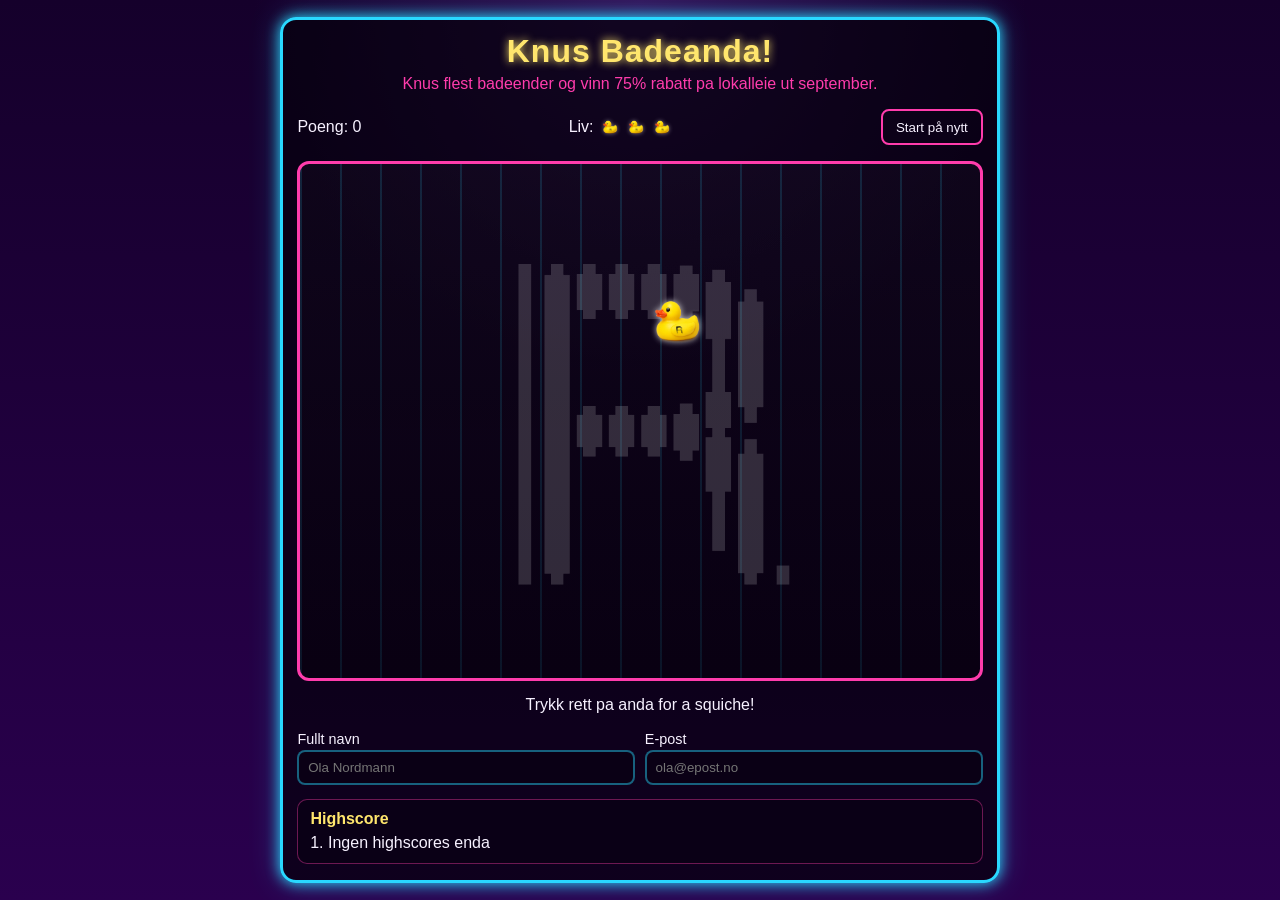
==== index.html @ 23ac578e "Add files via upload" ====
<!DOCTYPE html>
<html lang="no">
<head>
  <meta charset="UTF-8">
  <meta name="viewport" content="width=device-width, initial-scale=1.0">
  <title>Fang Badeanda!</title>
  <link rel="stylesheet" href="style.css">
</head>
<body>
  <main class="game-wrapper">
    <h1>Knus Badeanda!</h1>
    <p class="subtitle">Knus flest badeender og vinn 75% rabatt pa lokalleie ut september.</p>

    <section class="hud" aria-label="Spillstatus">
      <div>Poeng: <span id="score">0</span></div>
      <div class="lives-hud">Liv:
        <span id="livesIcons" class="lives-icons" aria-label="Antall liv">
          <span class="life-icon" aria-hidden="true"></span>
          <span class="life-icon" aria-hidden="true"></span>
          <span class="life-icon" aria-hidden="true"></span>
        </span>
      </div>
      <button id="restartBtn" type="button">Start på nytt</button>
    </section>

    <section id="gameArea" class="game-area" aria-label="Spillområde">
      <div id="duck" class="sprite duck" aria-hidden="true"></div>
    </section>

    <p id="message" class="message" aria-live="polite">
      Trykk på anda for å squiche den. Bommer du 3 ganger er spillet over.
    </p>

    <section class="player-panel" aria-label="Spillerinfo">
      <label class="field">
        Fullt navn
        <input id="playerName" type="text" autocomplete="name" placeholder="Ola Nordmann">
      </label>
      <label class="field">
        E-post
        <input id="playerEmail" type="email" autocomplete="email" placeholder="ola@epost.no">
      </label>
    </section>

    <section class="highscore" aria-label="Highscoreliste">
      <h2>Highscore</h2>
      <ol id="highscoreList"></ol>
    </section>
  </main>

  <script src="script.js"></script>
</body>
</html>
---- style.css ----
:root {
  --bg-1: #15002b;
  --bg-2: #2a004e;
  --neon-pink: #ff3cac;
  --neon-blue: #29d8ff;
  --neon-yellow: #ffe66d;
  --text: #f7f1ff;
}

* {
  box-sizing: border-box;
}

body {
  margin: 0;
  min-height: 100dvh;
  display: grid;
  place-items: center;
  font-family: "Trebuchet MS", "Segoe UI", sans-serif;
  color: var(--text);
  background:
    radial-gradient(circle at top, #35135a 0%, transparent 35%),
    linear-gradient(180deg, var(--bg-1), var(--bg-2));
}

.game-wrapper {
  width: min(96vw, 720px);
  padding: 0.8rem 0.9rem 1rem;
  border: 3px solid var(--neon-blue);
  border-radius: 16px;
  background: rgba(5, 0, 12, 0.72);
  box-shadow: 0 0 14px var(--neon-blue), 0 0 30px rgba(41, 216, 255, 0.3);
}

h1 {
  margin: 0;
  text-align: center;
  color: var(--neon-yellow);
  text-shadow: 0 0 8px var(--neon-yellow);
  letter-spacing: 1px;
}

.subtitle {
  margin: 0.3rem 0 1rem;
  text-align: center;
  color: var(--neon-pink);
}

.hud {
  display: flex;
  justify-content: space-between;
  align-items: center;
  gap: 0.5rem;
  margin-bottom: 1rem;
  font-size: 1rem;
}

.lives-hud {
  display: inline-flex;
  align-items: center;
  gap: 0.4rem;
}

.lives-icons {
  display: inline-flex;
  gap: 0.25rem;
  vertical-align: middle;
}

.life-icon {
  width: 22px;
  height: 22px;
  background-image: url("duck-whole-source.png");
  background-size: contain;
  background-repeat: no-repeat;
  background-position: center;
  filter: drop-shadow(0 0 2px rgba(255, 255, 255, 0.45));
}

.life-icon.lost {
  opacity: 0.2;
  filter: grayscale(1);
}

#restartBtn {
  border: 2px solid var(--neon-pink);
  border-radius: 8px;
  background: transparent;
  color: var(--text);
  padding: 0.55rem 0.8rem;
  cursor: pointer;
  touch-action: manipulation;
}

#restartBtn:hover {
  background: rgba(255, 60, 172, 0.15);
}

.game-area {
  position: relative;
  width: 100%;
  height: min(70dvh, 520px);
  border: 3px solid var(--neon-pink);
  border-radius: 12px;
  overflow: hidden;
  background:
    linear-gradient(to top, rgba(0, 0, 0, 0.35), rgba(255, 255, 255, 0.02)),
    repeating-linear-gradient(
      to right,
      rgba(41, 216, 255, 0.15) 0,
      rgba(41, 216, 255, 0.15) 2px,
      transparent 2px,
      transparent 40px
    );
  background-size: cover, auto;
  background-position: center, center;
  background-repeat: no-repeat, repeat;
  touch-action: none;
}

.game-area::before {
  content: "";
  position: absolute;
  inset: 0;
  background: url("logo.png") center / contain no-repeat;
  opacity: 0.16;
  filter: invert(1) saturate(1.1) contrast(1.08);
  mix-blend-mode: screen;
  pointer-events: none;
}

.sprite {
  position: absolute;
  font-size: 2rem;
  width: 42px;
  height: 42px;
  display: grid;
  place-items: center;
  user-select: none;
  filter: drop-shadow(0 0 3px rgba(255, 255, 255, 0.8));
}

.duck {
  width: 70px;
  height: 70px;
  background-image: url("duck-whole-source.png");
  background-size: contain;
  background-repeat: no-repeat;
  background-position: center;
  animation: bob 0.9s ease-in-out infinite alternate;
  touch-action: manipulation;
}

.duck.flat {
  width: 96px;
  height: 64px;
  background-image: url("duck-flat-source.png");
  animation: none;
}

@keyframes bob {
  from { transform: translateY(-1px); }
  to { transform: translateY(2px); }
}

.message {
  margin: 0.9rem 0 0;
  text-align: center;
  min-height: 1.3rem;
}

.player-panel {
  margin-top: 0.9rem;
  display: grid;
  grid-template-columns: 1fr 1fr;
  gap: 0.6rem;
}

.field {
  display: grid;
  gap: 0.2rem;
  font-size: 0.9rem;
}

.field input {
  border: 2px solid rgba(41, 216, 255, 0.45);
  border-radius: 8px;
  background: rgba(0, 0, 0, 0.25);
  color: var(--text);
  padding: 0.5rem 0.55rem;
}

.highscore {
  margin-top: 0.9rem;
  border: 1px solid rgba(255, 60, 172, 0.4);
  border-radius: 10px;
  padding: 0.6rem 0.75rem;
  background: rgba(0, 0, 0, 0.22);
}

.highscore h2 {
  margin: 0 0 0.35rem;
  font-size: 1rem;
  color: var(--neon-yellow);
}

#highscoreList {
  margin: 0;
  padding-left: 1.1rem;
}

#highscoreList li {
  margin: 0.1rem 0;
}

@media (max-width: 560px) {
  .game-wrapper {
    border-width: 2px;
  }

  h1 {
    font-size: 1.45rem;
  }

  .subtitle {
    font-size: 0.95rem;
  }

  .duck {
    width: 84px;
    height: 84px;
  }

  .player-panel {
    grid-template-columns: 1fr;
  }
}
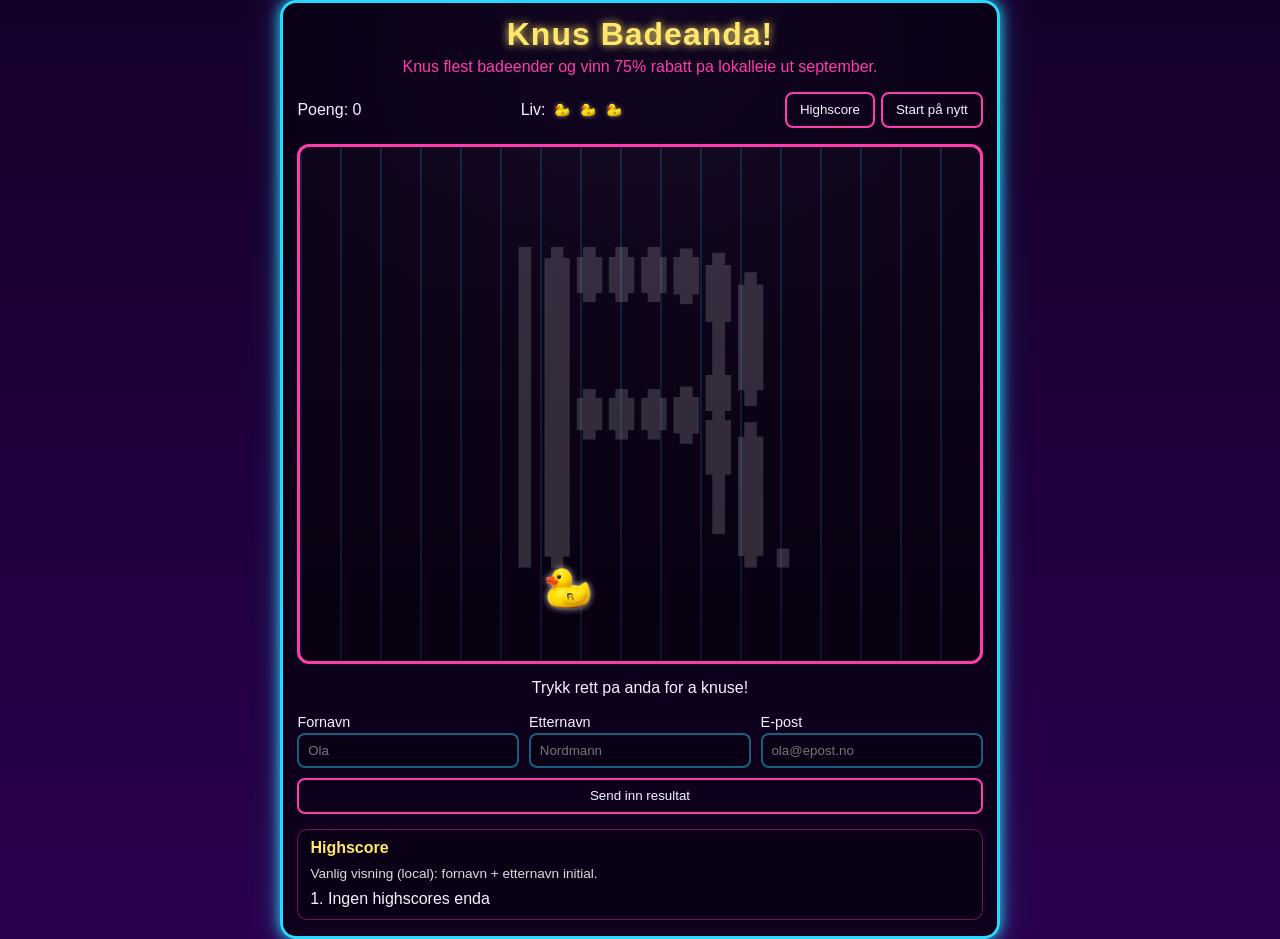
==== commit 1646844e: "hh" ====
--- a/index.html
+++ b/index.html
@@ -20,7 +20,10 @@
           <span class="life-icon" aria-hidden="true"></span>
         </span>
       </div>
-      <button id="restartBtn" type="button">Start på nytt</button>
+      <div class="hud-actions">
+        <button id="highscoreBtn" type="button">Highscore</button>
+        <button id="restartBtn" type="button">Start på nytt</button>
+      </div>
     </section>
 
     <section id="gameArea" class="game-area" aria-label="Spillområde">
@@ -33,17 +36,25 @@
 
     <section class="player-panel" aria-label="Spillerinfo">
       <label class="field">
-        Fullt navn
-        <input id="playerName" type="text" autocomplete="name" placeholder="Ola Nordmann">
+        Fornavn
+        <input id="playerFirstName" type="text" autocomplete="given-name" placeholder="Ola" required>
+      </label>
+      <label class="field">
+        Etternavn
+        <input id="playerLastName" type="text" autocomplete="family-name" placeholder="Nordmann" required>
       </label>
       <label class="field">
         E-post
-        <input id="playerEmail" type="email" autocomplete="email" placeholder="ola@epost.no">
+        <input id="playerEmail" type="email" autocomplete="email" placeholder="ola@epost.no" required>
       </label>
+      <button id="submitScoreBtn" type="button" class="submit-score-btn">Send inn resultat</button>
     </section>
 
-    <section class="highscore" aria-label="Highscoreliste">
-      <h2>Highscore</h2>
+    <section id="highscorePanel" class="highscore" aria-label="Highscoreliste">
+      <div class="highscore-head">
+        <h2>Highscore</h2>
+      </div>
+      <p id="highscoreModeInfo" class="highscore-mode-info">Vanlig visning: fornavn + etternavn initial. Admin-visning finnes på /admin.</p>
       <ol id="highscoreList"></ol>
     </section>
   </main>
--- a/style.css
+++ b/style.css
@@ -53,6 +53,11 @@
   gap: 0.5rem;
   margin-bottom: 1rem;
   font-size: 1rem;
+}
+
+.hud-actions {
+  display: inline-flex;
+  gap: 0.4rem;
 }
 
 .lives-hud {
@@ -82,7 +87,9 @@
   filter: grayscale(1);
 }
 
-#restartBtn {
+#restartBtn,
+#highscoreBtn,
+.submit-score-btn {
   border: 2px solid var(--neon-pink);
   border-radius: 8px;
   background: transparent;
@@ -92,7 +99,9 @@
   touch-action: manipulation;
 }
 
-#restartBtn:hover {
+#restartBtn:hover,
+#highscoreBtn:hover,
+.submit-score-btn:hover {
   background: rgba(255, 60, 172, 0.15);
 }
 
@@ -172,8 +181,12 @@
 .player-panel {
   margin-top: 0.9rem;
   display: grid;
-  grid-template-columns: 1fr 1fr;
+  grid-template-columns: 1fr 1fr 1fr;
   gap: 0.6rem;
+}
+
+.submit-score-btn {
+  grid-column: 1 / -1;
 }
 
 .field {
@@ -198,12 +211,25 @@
   background: rgba(0, 0, 0, 0.22);
 }
 
+.highscore-head {
+  display: flex;
+  justify-content: space-between;
+  gap: 0.5rem;
+  align-items: center;
+}
+
 .highscore h2 {
   margin: 0 0 0.35rem;
   font-size: 1rem;
   color: var(--neon-yellow);
 }
 
+.highscore-mode-info {
+  margin: 0.2rem 0 0.55rem;
+  font-size: 0.85rem;
+  color: rgba(255, 255, 255, 0.86);
+}
+
 #highscoreList {
   margin: 0;
   padding-left: 1.1rem;
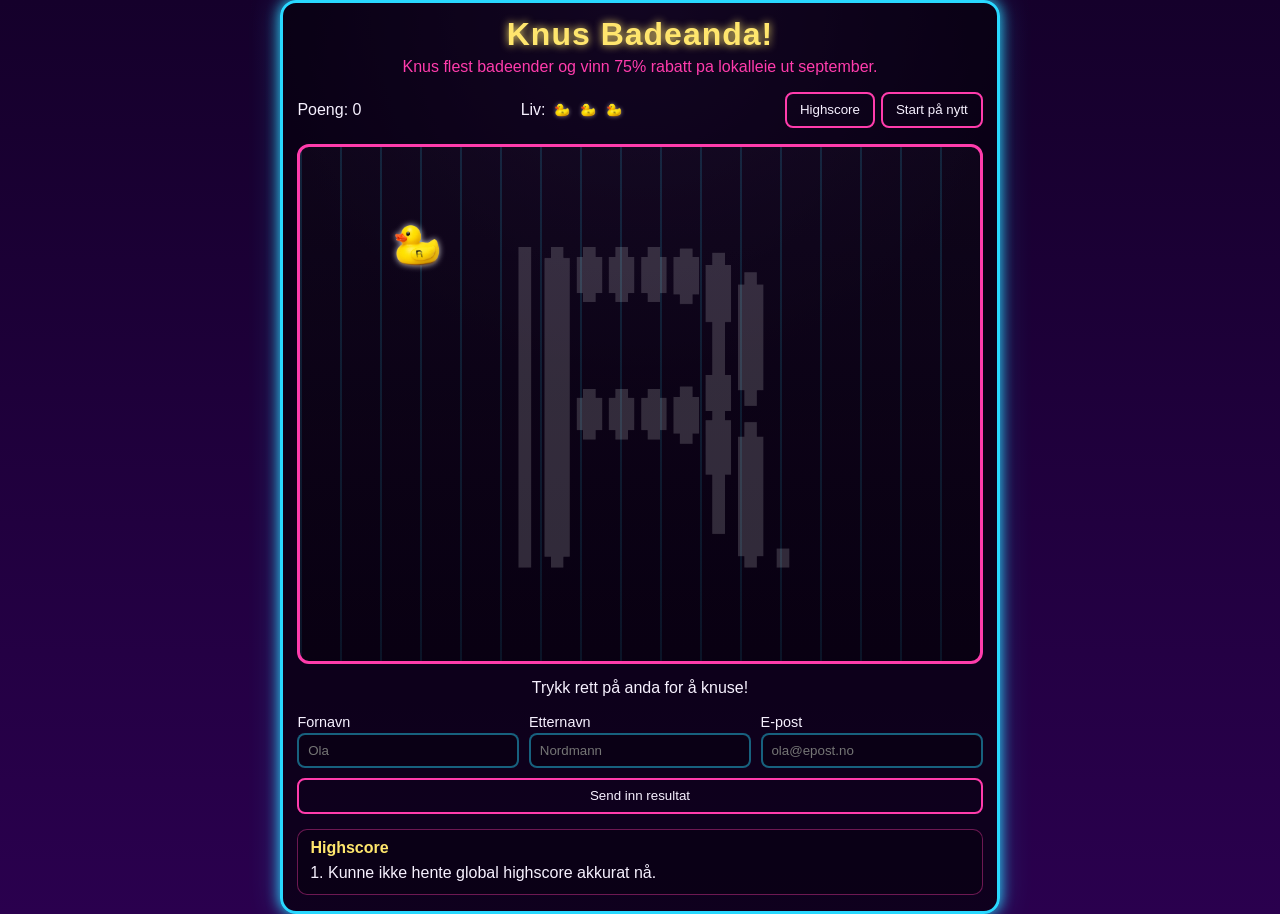
==== commit 67fb9a4b: "kk" ====
--- a/index.html
+++ b/index.html
@@ -54,7 +54,6 @@
       <div class="highscore-head">
         <h2>Highscore</h2>
       </div>
-      <p id="highscoreModeInfo" class="highscore-mode-info">Vanlig visning: fornavn + etternavn initial. Admin-visning finnes på /admin.</p>
       <ol id="highscoreList"></ol>
     </section>
   </main>
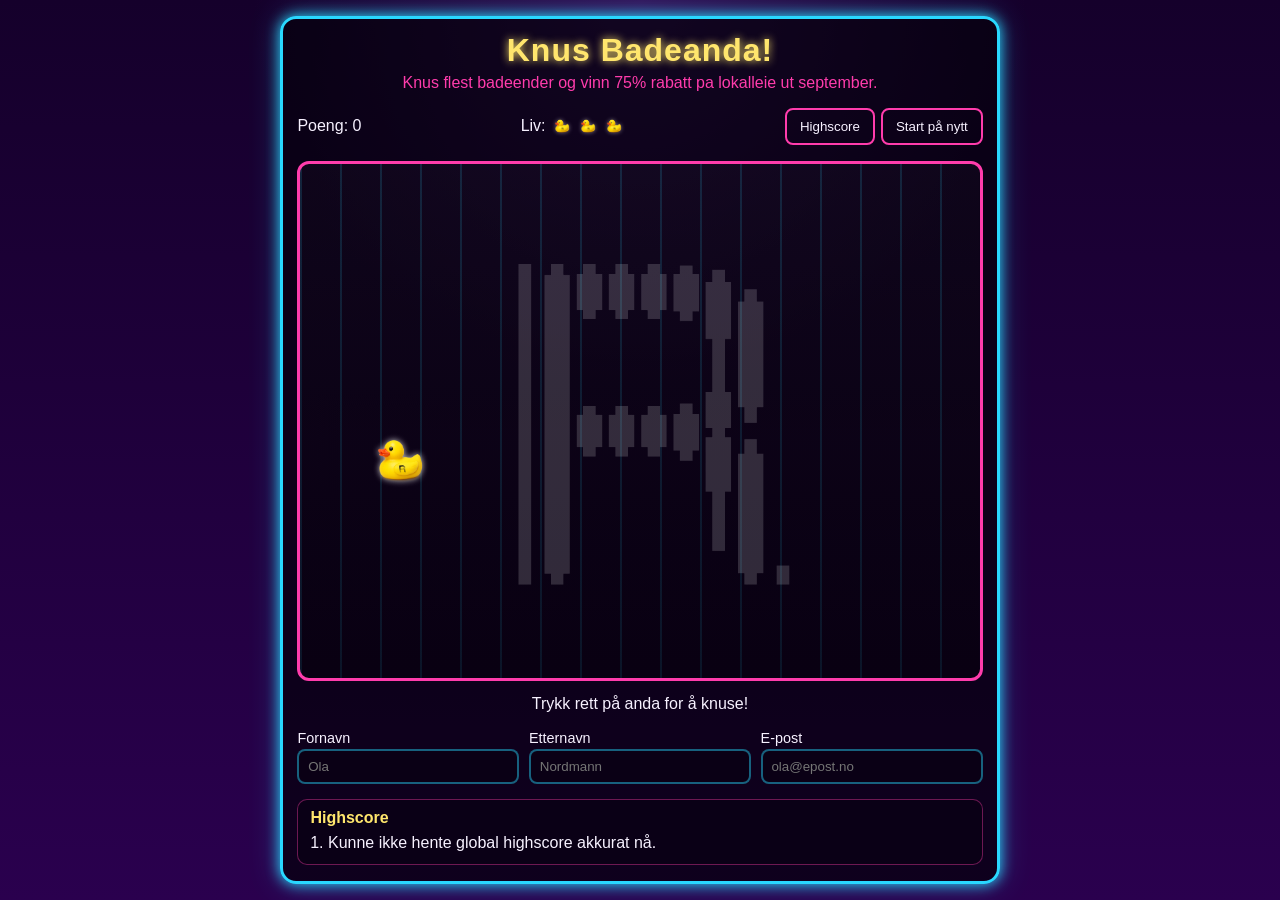
==== commit cd4097fc: "55" ====
--- a/index.html
+++ b/index.html
@@ -47,7 +47,6 @@
         E-post
         <input id="playerEmail" type="email" autocomplete="email" placeholder="ola@epost.no" required>
       </label>
-      <button id="submitScoreBtn" type="button" class="submit-score-btn">Send inn resultat</button>
     </section>
 
     <section id="highscorePanel" class="highscore" aria-label="Highscoreliste">
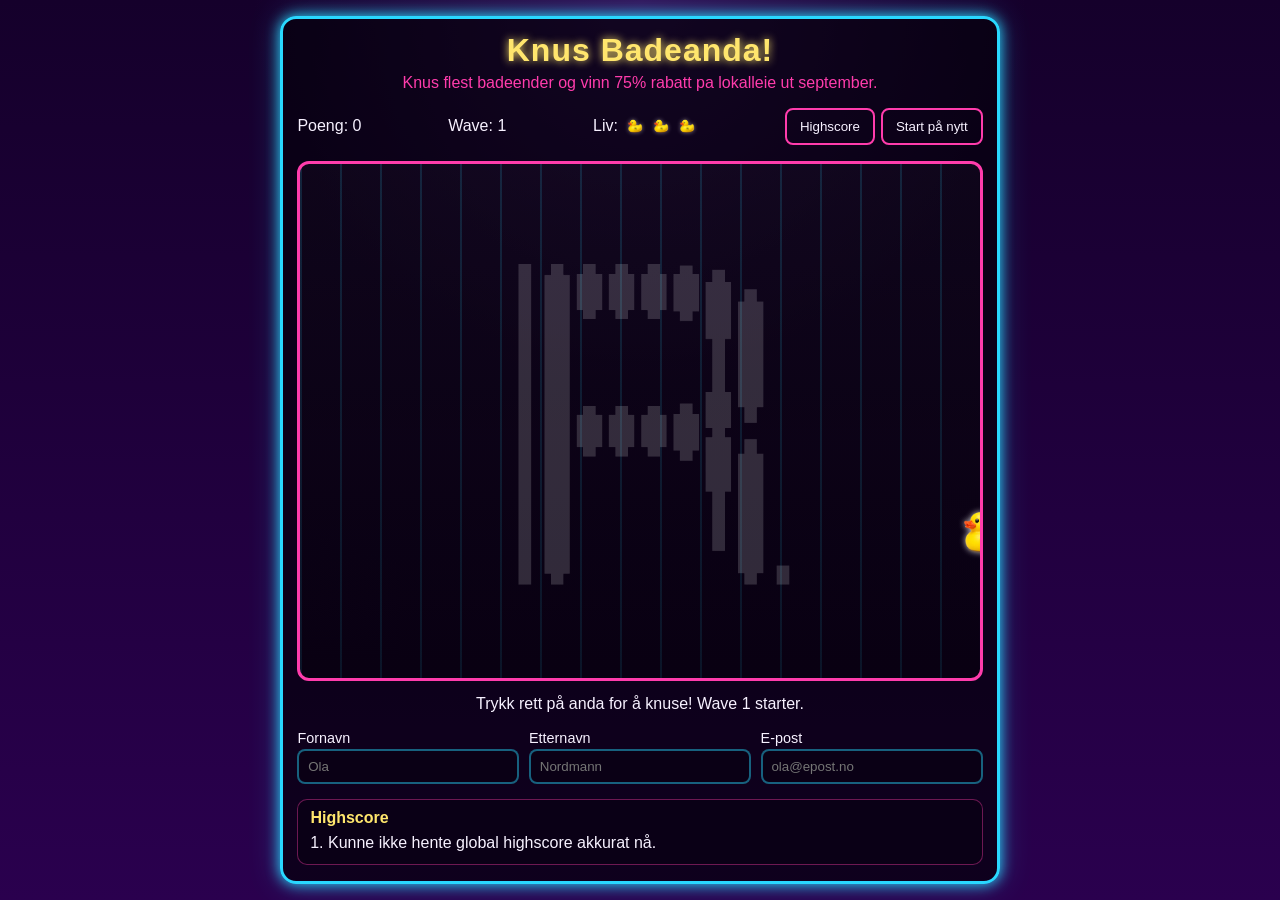
==== commit 4bd70382: "jj" ====
--- a/index.html
+++ b/index.html
@@ -13,6 +13,7 @@
 
     <section class="hud" aria-label="Spillstatus">
       <div>Poeng: <span id="score">0</span></div>
+      <div>Wave: <span id="wave">1</span></div>
       <div class="lives-hud">Liv:
         <span id="livesIcons" class="lives-icons" aria-label="Antall liv">
           <span class="life-icon" aria-hidden="true"></span>
--- a/style.css
+++ b/style.css
@@ -167,9 +167,31 @@
   animation: none;
 }
 
+.floating-points {
+  position: absolute;
+  transform: translate(-50%, -50%);
+  pointer-events: none;
+  color: var(--neon-yellow);
+  font-weight: 700;
+  text-shadow: 0 0 8px rgba(255, 230, 109, 0.85);
+  animation: float-up 0.85s ease-out forwards;
+  z-index: 3;
+}
+
 @keyframes bob {
   from { transform: translateY(-1px); }
   to { transform: translateY(2px); }
+}
+
+@keyframes float-up {
+  from {
+    opacity: 1;
+    transform: translate(-50%, -50%);
+  }
+  to {
+    opacity: 0;
+    transform: translate(-50%, -120%);
+  }
 }
 
 .message {
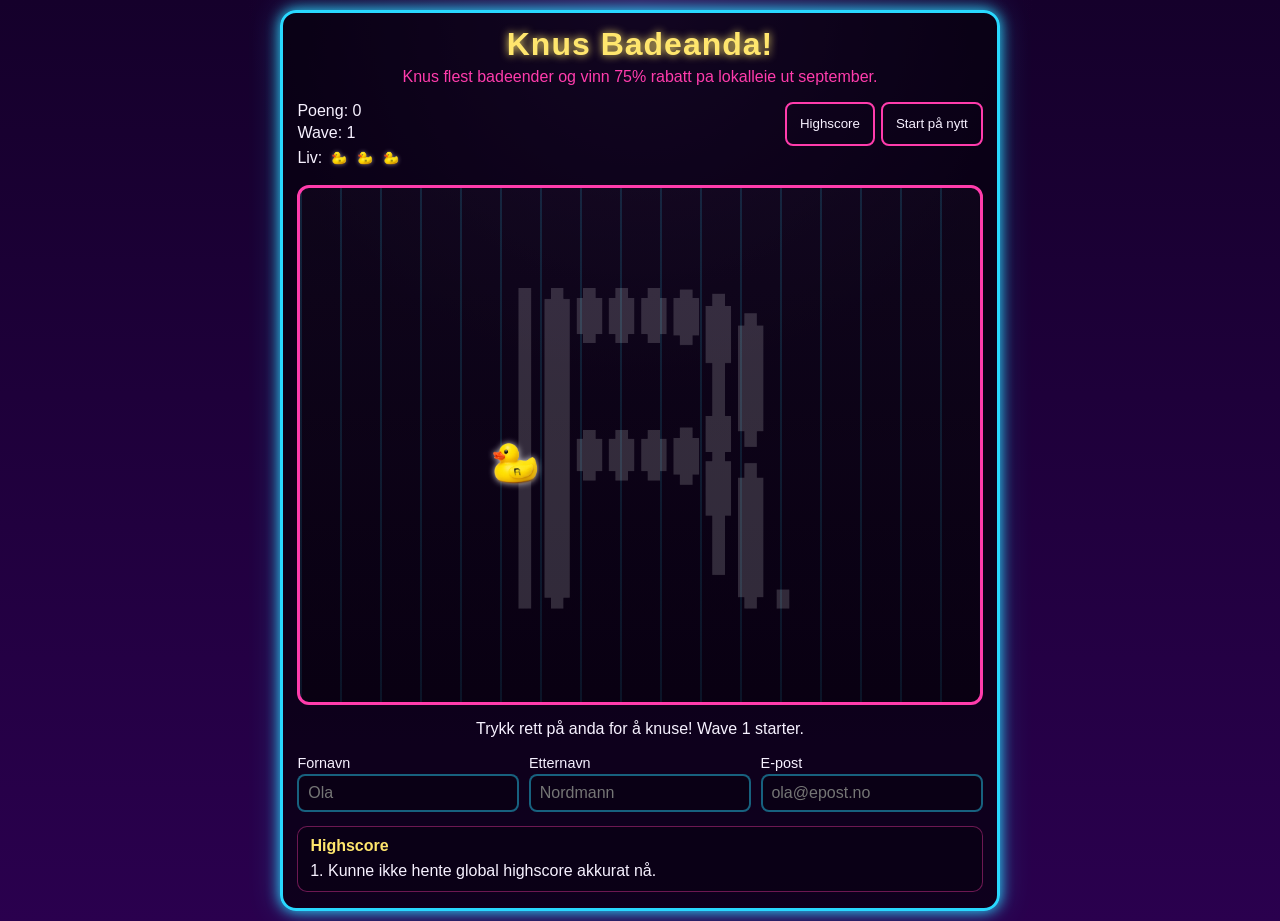
==== commit 8659a3b1: "ll" ====
--- a/index.html
+++ b/index.html
@@ -12,14 +12,16 @@
     <p class="subtitle">Knus flest badeender og vinn 75% rabatt pa lokalleie ut september.</p>
 
     <section class="hud" aria-label="Spillstatus">
-      <div>Poeng: <span id="score">0</span></div>
-      <div>Wave: <span id="wave">1</span></div>
-      <div class="lives-hud">Liv:
-        <span id="livesIcons" class="lives-icons" aria-label="Antall liv">
-          <span class="life-icon" aria-hidden="true"></span>
-          <span class="life-icon" aria-hidden="true"></span>
-          <span class="life-icon" aria-hidden="true"></span>
-        </span>
+      <div class="status-column">
+        <div>Poeng: <span id="score">0</span></div>
+        <div>Wave: <span id="wave">1</span></div>
+        <div class="lives-hud">Liv:
+          <span id="livesIcons" class="lives-icons" aria-label="Antall liv">
+            <span class="life-icon" aria-hidden="true"></span>
+            <span class="life-icon" aria-hidden="true"></span>
+            <span class="life-icon" aria-hidden="true"></span>
+          </span>
+        </div>
       </div>
       <div class="hud-actions">
         <button id="highscoreBtn" type="button">Highscore</button>
--- a/style.css
+++ b/style.css
@@ -16,6 +16,7 @@
   min-height: 100dvh;
   display: grid;
   place-items: center;
+  padding: max(10px, env(safe-area-inset-top)) max(10px, env(safe-area-inset-right)) max(10px, env(safe-area-inset-bottom)) max(10px, env(safe-area-inset-left));
   font-family: "Trebuchet MS", "Segoe UI", sans-serif;
   color: var(--text);
   background:
@@ -49,10 +50,16 @@
 .hud {
   display: flex;
   justify-content: space-between;
-  align-items: center;
+  align-items: flex-start;
+  flex-wrap: wrap;
   gap: 0.5rem;
   margin-bottom: 1rem;
   font-size: 1rem;
+}
+
+.status-column {
+  display: grid;
+  gap: 0.3rem;
 }
 
 .hud-actions {
@@ -95,6 +102,7 @@
   background: transparent;
   color: var(--text);
   padding: 0.55rem 0.8rem;
+  min-height: 44px;
   cursor: pointer;
   touch-action: manipulation;
 }
@@ -108,7 +116,7 @@
 .game-area {
   position: relative;
   width: 100%;
-  height: min(70dvh, 520px);
+  height: clamp(340px, 62dvh, 520px);
   border: 3px solid var(--neon-pink);
   border-radius: 12px;
   overflow: hidden;
@@ -223,6 +231,7 @@
   background: rgba(0, 0, 0, 0.25);
   color: var(--text);
   padding: 0.5rem 0.55rem;
+  font-size: 16px;
 }
 
 .highscore {
@@ -263,7 +272,10 @@
 
 @media (max-width: 560px) {
   .game-wrapper {
+    width: 100%;
     border-width: 2px;
+    border-radius: 12px;
+    padding: 0.7rem 0.65rem 0.8rem;
   }
 
   h1 {
@@ -272,14 +284,98 @@
 
   .subtitle {
     font-size: 0.95rem;
+    margin-bottom: 0.8rem;
+  }
+
+  .hud {
+    align-items: stretch;
+    gap: 0.45rem;
+    font-size: 0.95rem;
+  }
+
+  .status-column {
+    flex: 1 1 100%;
+    gap: 0.25rem;
+  }
+
+  .hud-actions {
+    flex: 1 1 100%;
+    display: grid;
+    grid-template-columns: 1fr 1fr;
+    gap: 0.45rem;
+  }
+
+  #restartBtn,
+  #highscoreBtn {
+    width: 100%;
+  }
+
+  .game-area {
+    height: clamp(300px, 52dvh, 430px);
+    border-radius: 10px;
   }
 
   .duck {
-    width: 84px;
-    height: 84px;
+    width: 92px;
+    height: 92px;
+  }
+
+  .duck.flat {
+    width: 112px;
+    height: 74px;
+  }
+
+  .message {
+    font-size: 0.95rem;
+    line-height: 1.35;
   }
 
   .player-panel {
     grid-template-columns: 1fr;
-  }
-}
+    gap: 0.5rem;
+  }
+
+  .field {
+    font-size: 0.95rem;
+  }
+
+  .field input {
+    min-height: 44px;
+  }
+
+  .highscore {
+    padding: 0.55rem 0.6rem;
+  }
+}
+
+@media (max-width: 420px) {
+  h1 {
+    font-size: 1.3rem;
+  }
+
+  .subtitle {
+    font-size: 0.9rem;
+  }
+
+  .hud {
+    font-size: 0.9rem;
+  }
+
+  .hud-actions {
+    grid-template-columns: 1fr;
+  }
+
+  .game-area {
+    height: clamp(270px, 50dvh, 380px);
+  }
+
+  .duck {
+    width: 88px;
+    height: 88px;
+  }
+
+  .duck.flat {
+    width: 108px;
+    height: 70px;
+  }
+}
